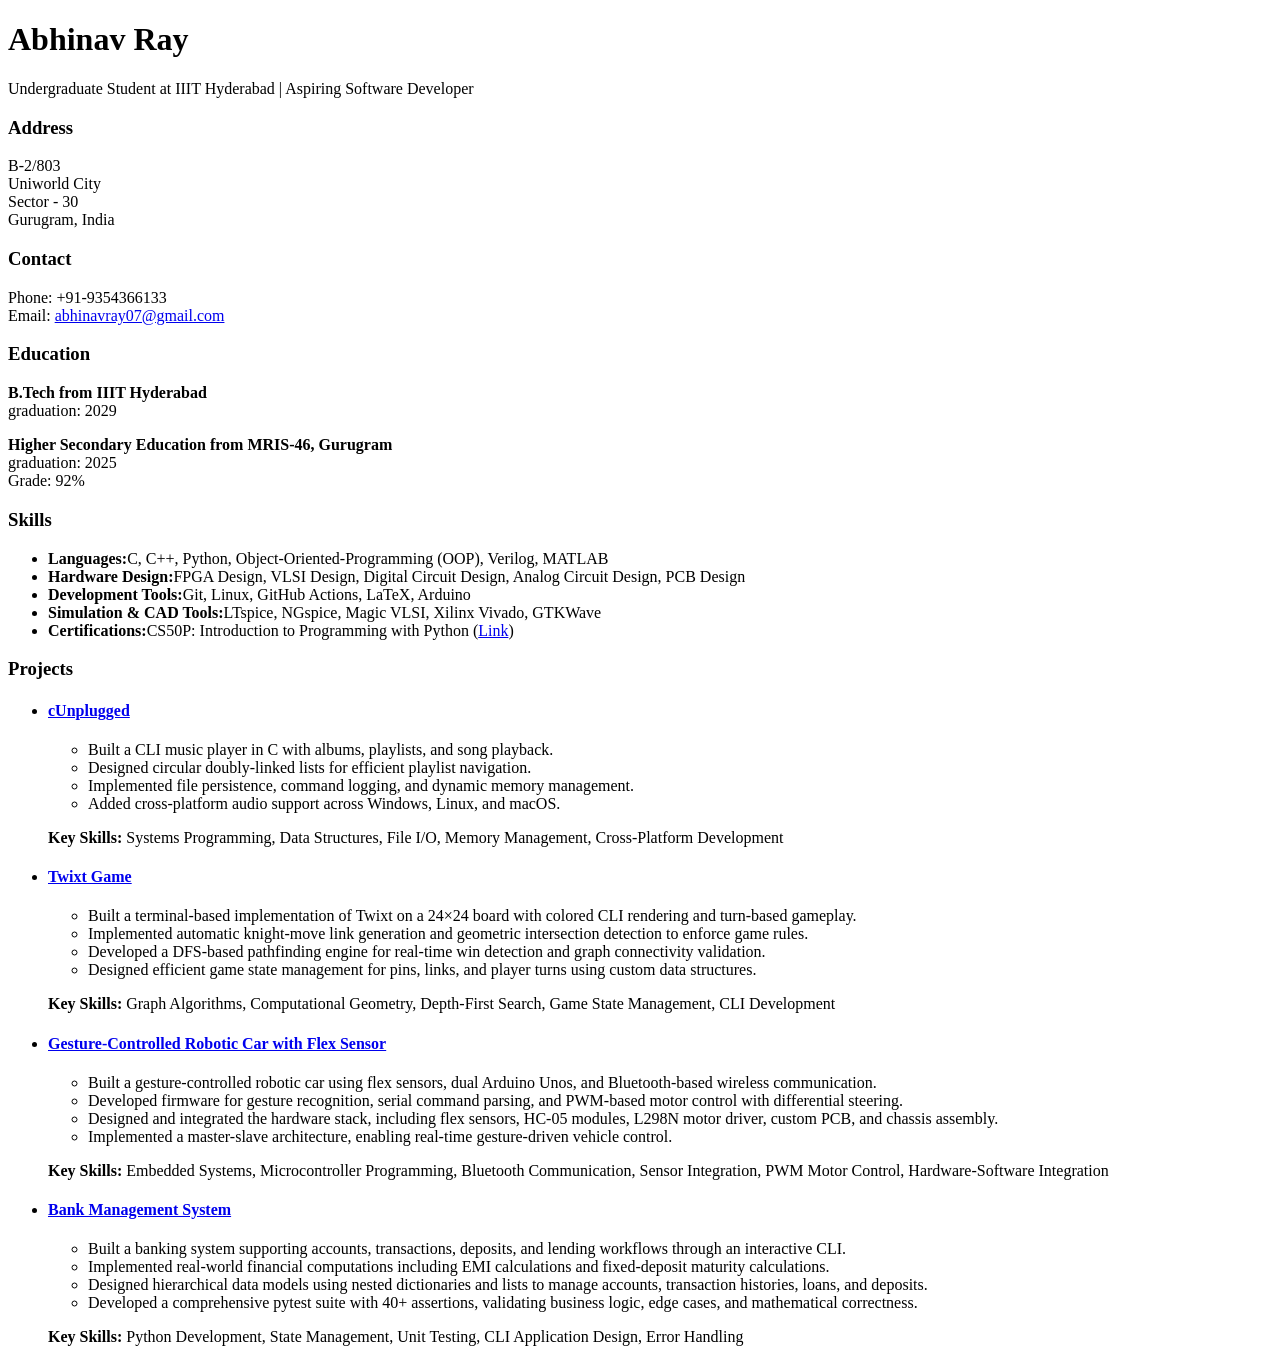
==== index.html @ 99ecdae7 "Initial Commit" ====
<!DOCTYPE html>
<html lang="en">
    <head>
        <meta charset="UTF-8">
        <title>My Resume</title>
    </head>

    <body> 
        <h1> Abhinav Ray</h1>
        <p>Undergraduate Student at IIIT Hyderabad | Aspiring Software Developer </p>
        <h3>Address</h3>
        <p>B-2/803<br/>Uniworld City<br/>Sector - 30 <br/>Gurugram, India</p>
        <h3>Contact</h3>
        <p>Phone: +91-9354366133<br/>Email: <a href="mailto:abhinavray07@gmail.com"target="_blank" rel="noopener noreferrer">abhinavray07@gmail.com</a></p>

        <h3>Education</h3>
        <p> <b>B.Tech from IIIT Hyderabad</b> <br/>graduation: 2029</p>
        <p> <b>Higher Secondary Education from MRIS-46, Gurugram</b> <br/>graduation: 2025<br/>Grade: 92%</p>

        <h3>Skills</h3>
        <ul>
                <li>
                    <strong>Languages:</strong>C, C++, Python, Object-Oriented-Programming (OOP), Verilog, MATLAB
                </li>
                <li>
                    <strong>Hardware Design:</strong>FPGA Design, VLSI Design, Digital Circuit Design, Analog Circuit Design, PCB Design
                </li>
                <li>
                    <strong>Development Tools:</strong>Git, Linux, GitHub Actions, LaTeX, Arduino
                </li>
                <li>
                    <strong>Simulation & CAD Tools:</strong>LTspice, NGspice, Magic VLSI, Xilinx Vivado, GTKWave
                </li>

                <li>
                    <strong>Certifications:</strong>CS50P: Introduction to Programming with Python
                    (<a href="https://certificates.cs50.io/bc99765e-0e3b-42b3-9c10-ea6b1e5ab43d.pdf?size=letter" target="_blank" rel="noopener noreferrer">Link</a>)
                </li>
            </ul>

        <h3>Projects</h3>

        <ul>
            <li>
                <h4><a href="https://github.com/abhinavray07/cunplugged" target="_blank" rel="noopener noreferrer">cUnplugged</a></h4>
                <ul>
                    <li>Built a CLI music player in C with albums, playlists, and song playback.</li>
                    <li>Designed circular doubly-linked lists for efficient playlist navigation.</li>
                    <li>Implemented file persistence, command logging, and dynamic memory management.</li>
                    <li>Added cross-platform audio support across Windows, Linux, and macOS.</li>
                </ul>
                <p><strong>Key Skills:</strong> Systems Programming, Data Structures, File I/O, Memory Management, Cross-Platform Development</p>
            </li>

            <li>
                <h4><a href="https://github.com/abhinavray07/TwixtGame" target="_blank" rel="noopener noreferrer">Twixt Game</a></h4>
                <ul>
                    <li>Built a terminal-based implementation of Twixt on a 24×24 board with colored CLI rendering and turn-based gameplay.</li>
                    <li>Implemented automatic knight-move link generation and geometric intersection detection to enforce game rules.</li>
                    <li>Developed a DFS-based pathfinding engine for real-time win detection and graph connectivity validation.</li>
                    <li>Designed efficient game state management for pins, links, and player turns using custom data structures.</li>
                </ul>
                <p><strong>Key Skills:</strong> Graph Algorithms, Computational Geometry, Depth-First Search, Game State Management, CLI Development</p>
            </li>

            <li>
                <h4><a href="https://github.com/abhinavray07/FlexSensorCar" target="_blank" rel="noopener noreferrer">Gesture-Controlled Robotic Car with Flex Sensor</a></h4>
                <ul>
                    <li>Built a gesture-controlled robotic car using flex sensors, dual Arduino Unos, and Bluetooth-based wireless communication.</li>
                    <li>Developed firmware for gesture recognition, serial command parsing, and PWM-based motor control with differential steering.</li>
                    <li>Designed and integrated the hardware stack, including flex sensors, HC-05 modules, L298N motor driver, custom PCB, and chassis assembly.</li>
                    <li>Implemented a master-slave architecture, enabling real-time gesture-driven vehicle control.</li>
                </ul>
                <p><strong>Key Skills:</strong> Embedded Systems, Microcontroller Programming, Bluetooth Communication, Sensor Integration, PWM Motor Control, Hardware-Software Integration</p>
            </li>

            <li>
                <h4><a href="https://github.com/abhinavray07/BankManagementSystem" target="_blank" rel="noopener noreferrer">Bank Management System</a></h4>
                <ul>
                    <li>Built a banking system supporting accounts, transactions, deposits, and lending workflows through an interactive CLI.</li>
                    <li>Implemented real-world financial computations including EMI calculations and fixed-deposit maturity calculations.</li>
                    <li>Designed hierarchical data models using nested dictionaries and lists to manage accounts, transaction histories, loans, and deposits.</li>
                    <li>Developed a comprehensive pytest suite with 40+ assertions, validating business logic, edge cases, and mathematical correctness.</li>
                </ul>
                <p><strong>Key Skills:</strong> Python Development, State Management, Unit Testing, CLI Application Design, Error Handling</p>
            </li>
        </ul>
    
    </body>

</html>
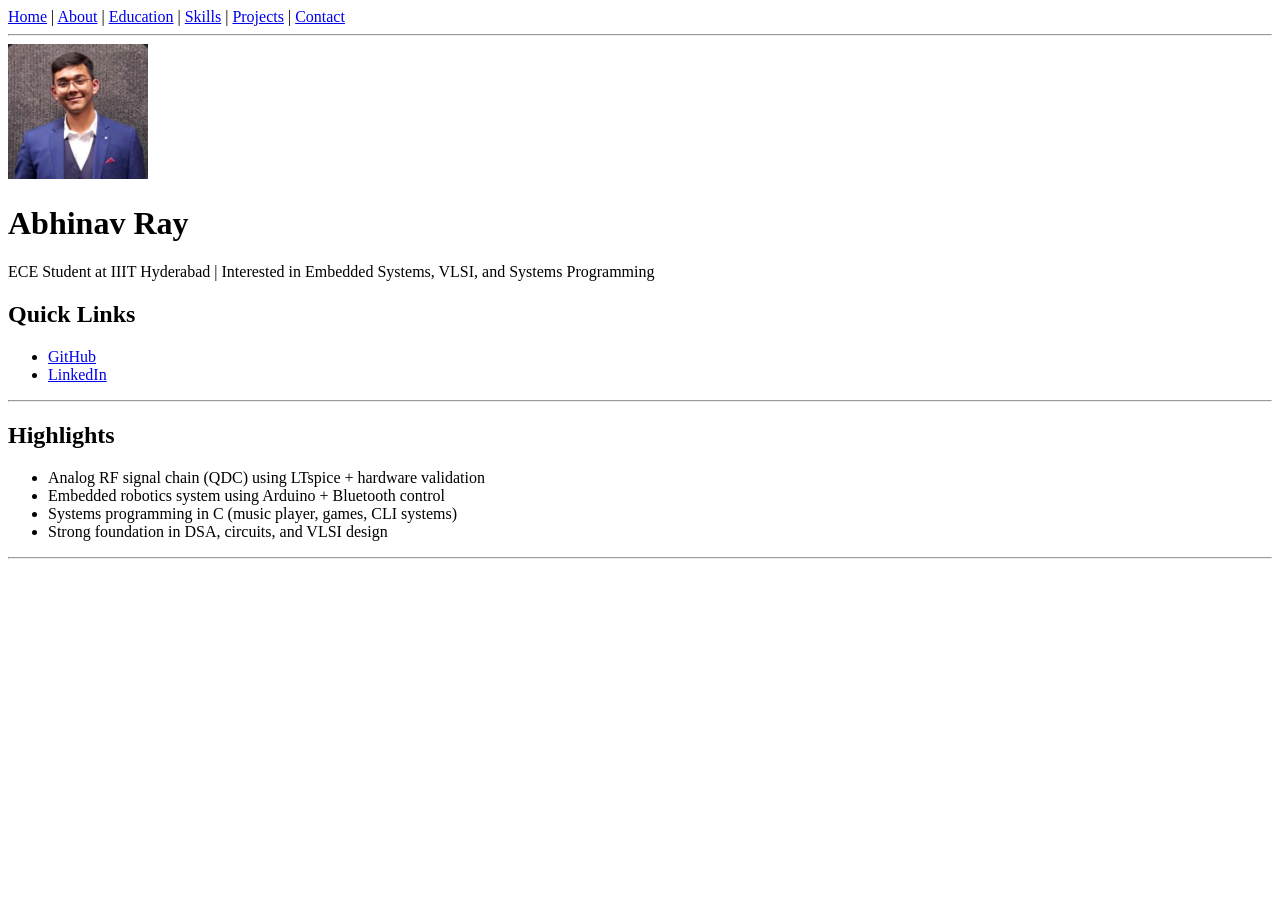
==== commit 325fe371: "changed into multi page portfolio" ====
--- a/index.html
+++ b/index.html
@@ -1,91 +1,47 @@
 <!DOCTYPE html>
 <html lang="en">
-    <head>
-        <meta charset="UTF-8">
-        <title>My Resume</title>
-    </head>
+<head>
+    <meta charset="UTF-8">
+    <title>Abhinav Ray | Portfolio</title>
+</head>
+<body>
 
-    <body> 
-        <h1> Abhinav Ray</h1>
-        <p>Undergraduate Student at IIIT Hyderabad | Aspiring Software Developer </p>
-        <h3>Address</h3>
-        <p>B-2/803<br/>Uniworld City<br/>Sector - 30 <br/>Gurugram, India</p>
-        <h3>Contact</h3>
-        <p>Phone: +91-9354366133<br/>Email: <a href="mailto:abhinavray07@gmail.com"target="_blank" rel="noopener noreferrer">abhinavray07@gmail.com</a></p>
+<nav>
+    <a href="index.html">Home</a> |
+    <a href="about.html">About</a> |
+    <a href="education.html">Education</a> |
+    <a href="skills.html">Skills</a> |
+    <a href="projects.html">Projects</a> |
+    <a href="contact.html">Contact</a>
+</nav>
 
-        <h3>Education</h3>
-        <p> <b>B.Tech from IIIT Hyderabad</b> <br/>graduation: 2029</p>
-        <p> <b>Higher Secondary Education from MRIS-46, Gurugram</b> <br/>graduation: 2025<br/>Grade: 92%</p>
+<hr>
 
-        <h3>Skills</h3>
-        <ul>
-                <li>
-                    <strong>Languages:</strong>C, C++, Python, Object-Oriented-Programming (OOP), Verilog, MATLAB
-                </li>
-                <li>
-                    <strong>Hardware Design:</strong>FPGA Design, VLSI Design, Digital Circuit Design, Analog Circuit Design, PCB Design
-                </li>
-                <li>
-                    <strong>Development Tools:</strong>Git, Linux, GitHub Actions, LaTeX, Arduino
-                </li>
-                <li>
-                    <strong>Simulation & CAD Tools:</strong>LTspice, NGspice, Magic VLSI, Xilinx Vivado, GTKWave
-                </li>
+<img src="images/img.png" width="140" alt="Profile">
 
-                <li>
-                    <strong>Certifications:</strong>CS50P: Introduction to Programming with Python
-                    (<a href="https://certificates.cs50.io/bc99765e-0e3b-42b3-9c10-ea6b1e5ab43d.pdf?size=letter" target="_blank" rel="noopener noreferrer">Link</a>)
-                </li>
-            </ul>
+<h1>Abhinav Ray</h1>
 
-        <h3>Projects</h3>
+<p>
+ECE Student at IIIT Hyderabad | Interested in Embedded Systems, VLSI, and Systems Programming
+</p>
 
-        <ul>
-            <li>
-                <h4><a href="https://github.com/abhinavray07/cunplugged" target="_blank" rel="noopener noreferrer">cUnplugged</a></h4>
-                <ul>
-                    <li>Built a CLI music player in C with albums, playlists, and song playback.</li>
-                    <li>Designed circular doubly-linked lists for efficient playlist navigation.</li>
-                    <li>Implemented file persistence, command logging, and dynamic memory management.</li>
-                    <li>Added cross-platform audio support across Windows, Linux, and macOS.</li>
-                </ul>
-                <p><strong>Key Skills:</strong> Systems Programming, Data Structures, File I/O, Memory Management, Cross-Platform Development</p>
-            </li>
+<h2>Quick Links</h2>
+<ul>
+    <li><a href="https://github.com/abhinavray07">GitHub</a></li>
+    <li><a href="linkedin.com/in/abhinavray07">LinkedIn</a></li>
+</ul>
 
-            <li>
-                <h4><a href="https://github.com/abhinavray07/TwixtGame" target="_blank" rel="noopener noreferrer">Twixt Game</a></h4>
-                <ul>
-                    <li>Built a terminal-based implementation of Twixt on a 24×24 board with colored CLI rendering and turn-based gameplay.</li>
-                    <li>Implemented automatic knight-move link generation and geometric intersection detection to enforce game rules.</li>
-                    <li>Developed a DFS-based pathfinding engine for real-time win detection and graph connectivity validation.</li>
-                    <li>Designed efficient game state management for pins, links, and player turns using custom data structures.</li>
-                </ul>
-                <p><strong>Key Skills:</strong> Graph Algorithms, Computational Geometry, Depth-First Search, Game State Management, CLI Development</p>
-            </li>
+<hr>
 
-            <li>
-                <h4><a href="https://github.com/abhinavray07/FlexSensorCar" target="_blank" rel="noopener noreferrer">Gesture-Controlled Robotic Car with Flex Sensor</a></h4>
-                <ul>
-                    <li>Built a gesture-controlled robotic car using flex sensors, dual Arduino Unos, and Bluetooth-based wireless communication.</li>
-                    <li>Developed firmware for gesture recognition, serial command parsing, and PWM-based motor control with differential steering.</li>
-                    <li>Designed and integrated the hardware stack, including flex sensors, HC-05 modules, L298N motor driver, custom PCB, and chassis assembly.</li>
-                    <li>Implemented a master-slave architecture, enabling real-time gesture-driven vehicle control.</li>
-                </ul>
-                <p><strong>Key Skills:</strong> Embedded Systems, Microcontroller Programming, Bluetooth Communication, Sensor Integration, PWM Motor Control, Hardware-Software Integration</p>
-            </li>
+<h2>Highlights</h2>
+<ul>
+    <li>Analog RF signal chain (QDC) using LTspice + hardware validation</li>
+    <li>Embedded robotics system using Arduino + Bluetooth control</li>
+    <li>Systems programming in C (music player, games, CLI systems)</li>
+    <li>Strong foundation in DSA, circuits, and VLSI design</li>
+</ul>
 
-            <li>
-                <h4><a href="https://github.com/abhinavray07/BankManagementSystem" target="_blank" rel="noopener noreferrer">Bank Management System</a></h4>
-                <ul>
-                    <li>Built a banking system supporting accounts, transactions, deposits, and lending workflows through an interactive CLI.</li>
-                    <li>Implemented real-world financial computations including EMI calculations and fixed-deposit maturity calculations.</li>
-                    <li>Designed hierarchical data models using nested dictionaries and lists to manage accounts, transaction histories, loans, and deposits.</li>
-                    <li>Developed a comprehensive pytest suite with 40+ assertions, validating business logic, edge cases, and mathematical correctness.</li>
-                </ul>
-                <p><strong>Key Skills:</strong> Python Development, State Management, Unit Testing, CLI Application Design, Error Handling</p>
-            </li>
-        </ul>
-    
-    </body>
+<hr>
 
+</body>
 </html>
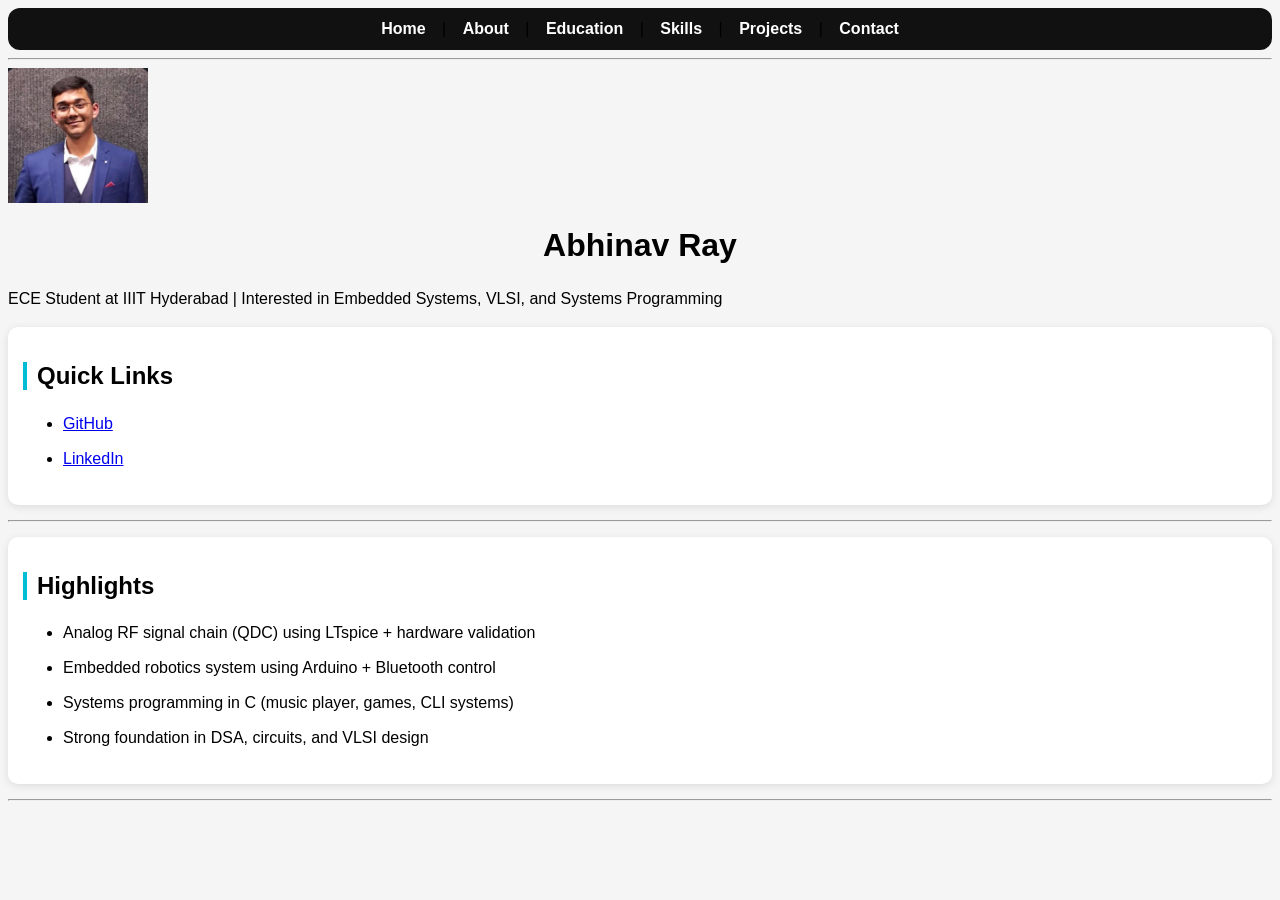
==== commit cae0393e: "added css" ====
--- a/index.html
+++ b/index.html
@@ -2,6 +2,7 @@
 <html lang="en">
 <head>
     <meta charset="UTF-8">
+    <link rel="stylesheet" href="styles.css">
     <title>Abhinav Ray | Portfolio</title>
 </head>
 <body>
@@ -25,14 +26,18 @@
 ECE Student at IIIT Hyderabad | Interested in Embedded Systems, VLSI, and Systems Programming
 </p>
 
+<div class = project>
+
 <h2>Quick Links</h2>
 <ul>
     <li><a href="https://github.com/abhinavray07">GitHub</a></li>
     <li><a href="linkedin.com/in/abhinavray07">LinkedIn</a></li>
 </ul>
+</div>
 
 <hr>
 
+<div class = project>
 <h2>Highlights</h2>
 <ul>
     <li>Analog RF signal chain (QDC) using LTspice + hardware validation</li>
@@ -40,7 +45,7 @@
     <li>Systems programming in C (music player, games, CLI systems)</li>
     <li>Strong foundation in DSA, circuits, and VLSI design</li>
 </ul>
-
+</div>
 <hr>
 
 </body>
--- a/styles.css
+++ b/styles.css
@@ -0,0 +1,71 @@
+nav {
+    background: #111;
+    padding: 12px;
+    text-align: center;
+    border-radius: 12px;
+}
+
+nav a {
+    color: white;
+    text-decoration: none;
+    margin: 0 12px;
+    font-weight: 600;
+}
+
+nav a:hover {
+    color: #00bcd4;
+}
+
+a:hover {
+    opacity: 0.8;
+}
+
+body {
+    font-family: Arial, sans-serif;
+    background: #f5f5f5;
+    margin: 10;
+}
+
+section {
+    max-width: 900px;
+    margin: 30px auto;
+    background: white;
+    padding: 20px 30px;
+    border-radius: 12px;
+}
+
+h1 {
+    text-align: center;
+    margin-top: 20px;
+}
+
+h2 {
+    border-left: 4px solid #00bcd4;
+    padding-left: 10px;
+}
+
+.project {
+    background: white;
+    padding: 15px;
+    margin: 15px 0;
+    border-radius: 10px;
+    box-shadow: 0 2px 8px rgba(0,0,0,0.1);
+}
+
+ul {
+    line-height: 1.8;
+}
+
+li {
+    margin-bottom: 6px;
+}
+
+p {
+    line-height: 1.6;
+}
+
+footer {
+    text-align: center;
+    padding: 20px;
+    color: gray;
+}
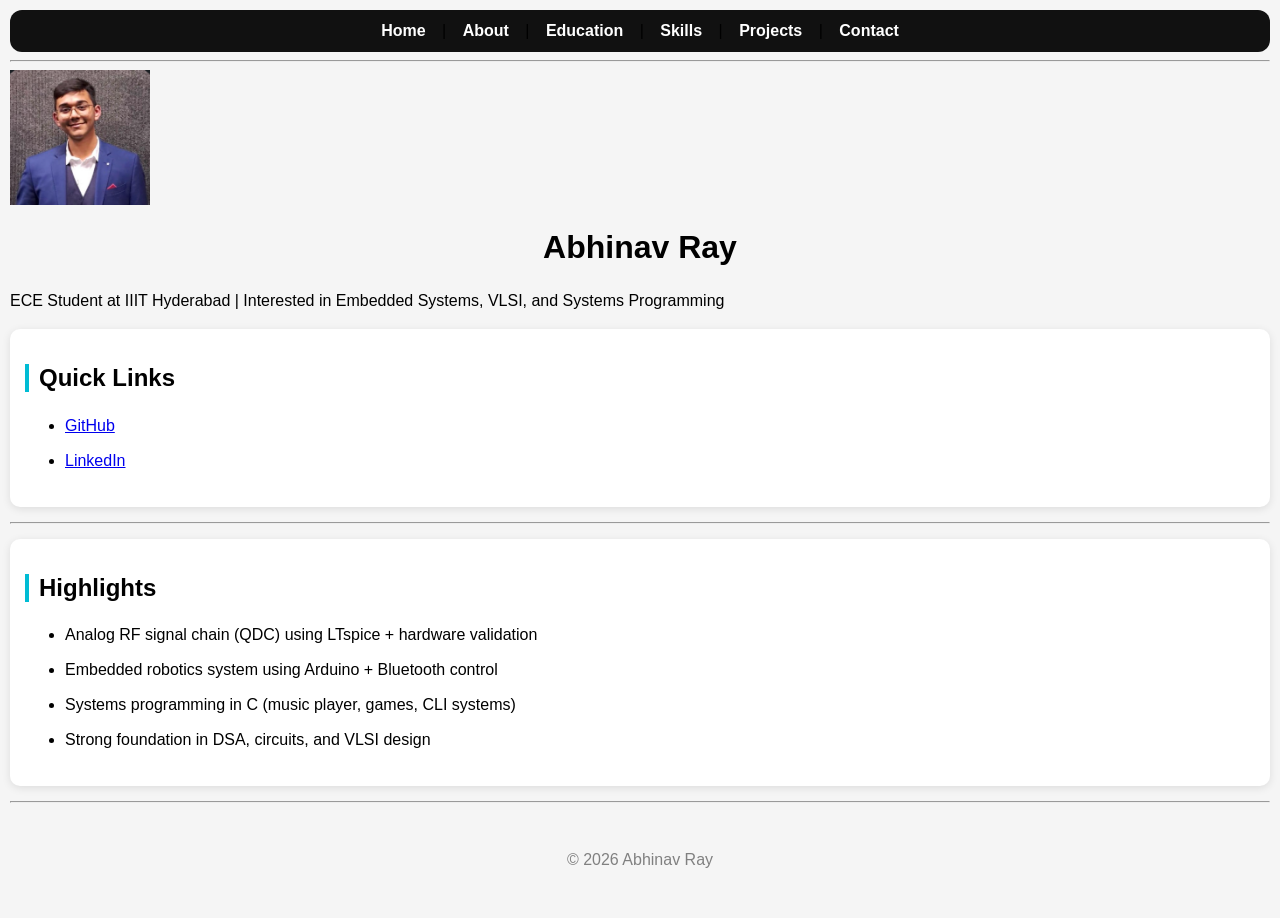
==== commit 747fe797: "Html + Css changes" ====
--- a/index.html
+++ b/index.html
@@ -2,11 +2,13 @@
 <html lang="en">
 <head>
     <meta charset="UTF-8">
+    <meta name="viewport" content="width=device-width, initial-scale=1.0">
     <link rel="stylesheet" href="styles.css">
     <title>Abhinav Ray | Portfolio</title>
 </head>
 <body>
 
+<header>
 <nav>
     <a href="index.html">Home</a> |
     <a href="about.html">About</a> |
@@ -15,9 +17,10 @@
     <a href="projects.html">Projects</a> |
     <a href="contact.html">Contact</a>
 </nav>
+</header>
 
 <hr>
-
+<main>
 <img src="images/img.png" width="140" alt="Profile">
 
 <h1>Abhinav Ray</h1>
@@ -26,18 +29,18 @@
 ECE Student at IIIT Hyderabad | Interested in Embedded Systems, VLSI, and Systems Programming
 </p>
 
-<div class = project>
+<div class = "project">
 
 <h2>Quick Links</h2>
 <ul>
-    <li><a href="https://github.com/abhinavray07">GitHub</a></li>
-    <li><a href="linkedin.com/in/abhinavray07">LinkedIn</a></li>
+    <li><a href="https://github.com/abhinavray07" target="_blank">GitHub</a></li>
+    <li><a href="https://linkedin.com/in/abhinavray07" target="_blank">LinkedIn</a></li>
 </ul>
 </div>
 
 <hr>
 
-<div class = project>
+<div class = "project">
 <h2>Highlights</h2>
 <ul>
     <li>Analog RF signal chain (QDC) using LTspice + hardware validation</li>
@@ -47,6 +50,11 @@
 </ul>
 </div>
 <hr>
+</main>
+
+<footer>
+  <p>&copy; 2026 Abhinav Ray</p>
+</footer>
 
 </body>
 </html>
--- a/styles.css
+++ b/styles.css
@@ -23,7 +23,7 @@
 body {
     font-family: Arial, sans-serif;
     background: #f5f5f5;
-    margin: 10;
+    margin: 10px; 
 }
 
 section {
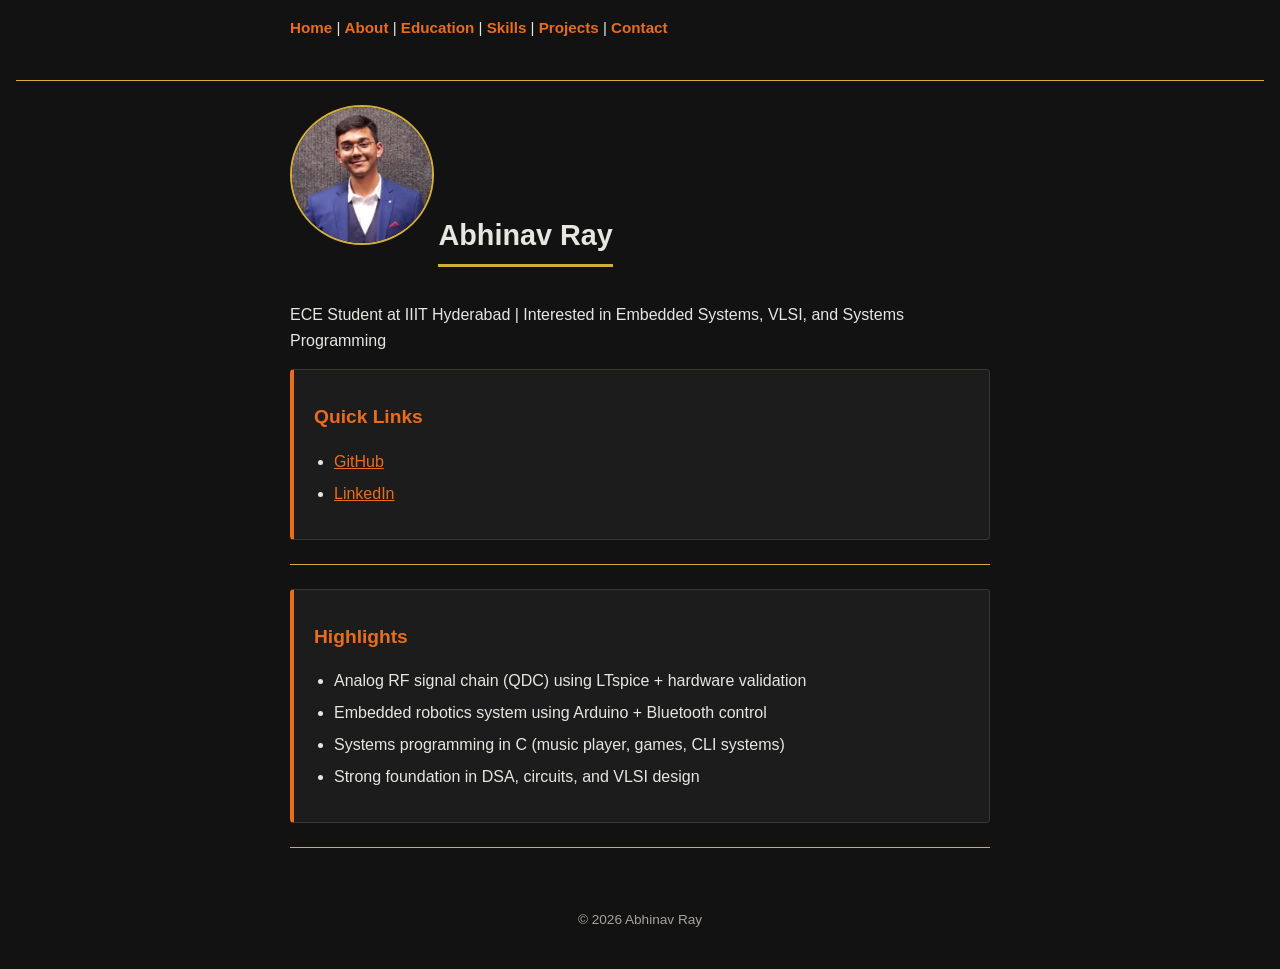
==== commit 625ea1f9: "Initial commit" ====
--- a/index.html
+++ b/index.html
@@ -8,6 +8,7 @@
 </head>
 <body>
 
+    
 <header>
 <nav>
     <a href="index.html">Home</a> |
--- a/styles.css
+++ b/styles.css
@@ -1,71 +1,122 @@
+/* Abhinav Ray - Portfolio Stylesheet */
+
+body {
+  margin: 0;
+  padding: 0 1rem;
+  background-color: #121212;
+  color: #e8e6e1;
+  font-family: Verdana, Geneva, Tahoma, sans-serif;
+  line-height: 1.6;
+}
+
+header,
+main,
+footer {
+  max-width: 700px;
+  margin: 0 auto;
+}
+
+/* ---------- Nav ---------- */
+
 nav {
-    background: #111;
-    padding: 12px;
-    text-align: center;
-    border-radius: 12px;
+  padding: 1rem 0;
+  font-size: 0.95rem;
 }
 
 nav a {
-    color: white;
-    text-decoration: none;
-    margin: 0 12px;
-    font-weight: 600;
+  color: #ea6c1e;
+  text-decoration: none;
+  font-weight: bold;
 }
 
 nav a:hover {
-    color: #00bcd4;
+  color: #d4af37;
+  text-decoration: underline;
+}
+
+/* ---------- Headings & text ---------- */
+
+h1 {
+  color: #e8e6e1;
+  font-size: 1.8rem;
+  padding-bottom: 0.4rem;
+  border-bottom: 3px solid #d4af37;
+  display: inline-block;
+}
+
+h2 {
+  color: #ea6c1e;
+  font-size: 1.2rem;
+}
+
+h3 {
+  color: #ea6c1e;
+  font-size: 1rem;
+}
+
+a {
+  color: #ea6c1e;
 }
 
 a:hover {
-    opacity: 0.8;
+  color: #d4af37;
 }
 
-body {
-    font-family: Arial, sans-serif;
-    background: #f5f5f5;
-    margin: 10px; 
+hr {
+  border: none;
+  border-top: 1px solid #d4af37;
+  margin: 1.5rem 0;
 }
 
-section {
-    max-width: 900px;
-    margin: 30px auto;
-    background: white;
-    padding: 20px 30px;
-    border-radius: 12px;
+/* ---------- Project / content boxes ---------- */
+
+.project {
+  background-color: #1c1c1c;
+  border: 1px solid #3a3630;
+  border-left: 4px solid #ea6c1e;
+  border-radius: 4px;
+  padding: 1rem 1.25rem;
+  margin-bottom: 1.25rem;
 }
 
-h1 {
-    text-align: center;
-    margin-top: 20px;
-}
-
-h2 {
-    border-left: 4px solid #00bcd4;
-    padding-left: 10px;
-}
-
-.project {
-    background: white;
-    padding: 15px;
-    margin: 15px 0;
-    border-radius: 10px;
-    box-shadow: 0 2px 8px rgba(0,0,0,0.1);
-}
+/* ---------- Lists ---------- */
 
 ul {
-    line-height: 1.8;
+  padding-left: 1.25rem;
 }
 
 li {
-    margin-bottom: 6px;
+  margin-bottom: 0.4rem;
 }
 
-p {
-    line-height: 1.6;
+/* ---------- Repo links on Projects page ---------- */
+
+.repo-link {
+  font-size: 0.85rem;
+  color: #a8a29a;
+  font-weight: normal;
 }
 
+/* ---------- Profile image ---------- */
+
+main > img[alt="Profile"] {
+  border-radius: 50%;
+  border: 2px solid #d4af37;
+}
+
+/* ---------- Footer ---------- */
+
 footer {
-    text-align: center;
-    padding: 20px;
-    color: gray;
-}+  color: #a8a29a;
+  font-size: 0.85rem;
+  text-align: center;
+  padding: 1.5rem 0;
+}
+
+/* ---------- Responsive ---------- */
+
+@media (max-width: 500px) {
+  h1 {
+    font-size: 1.5rem;
+  }
+}
